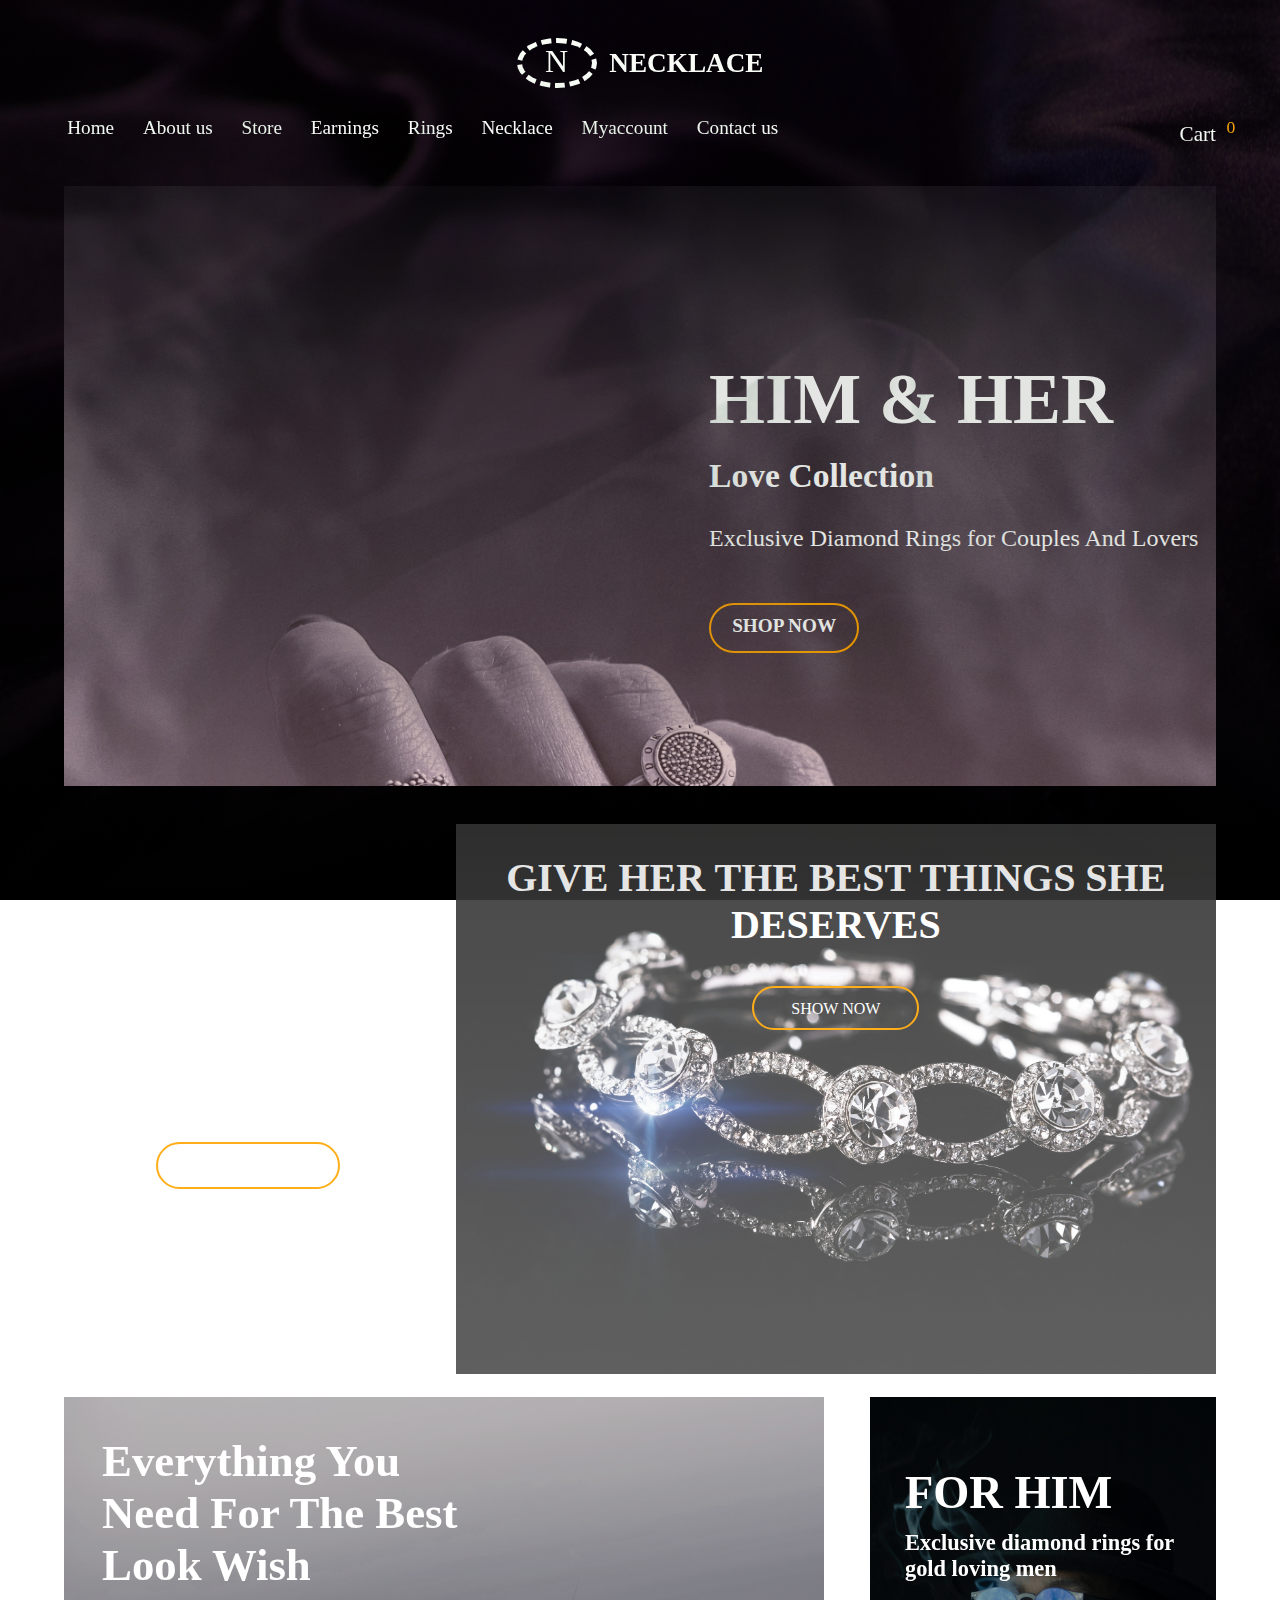
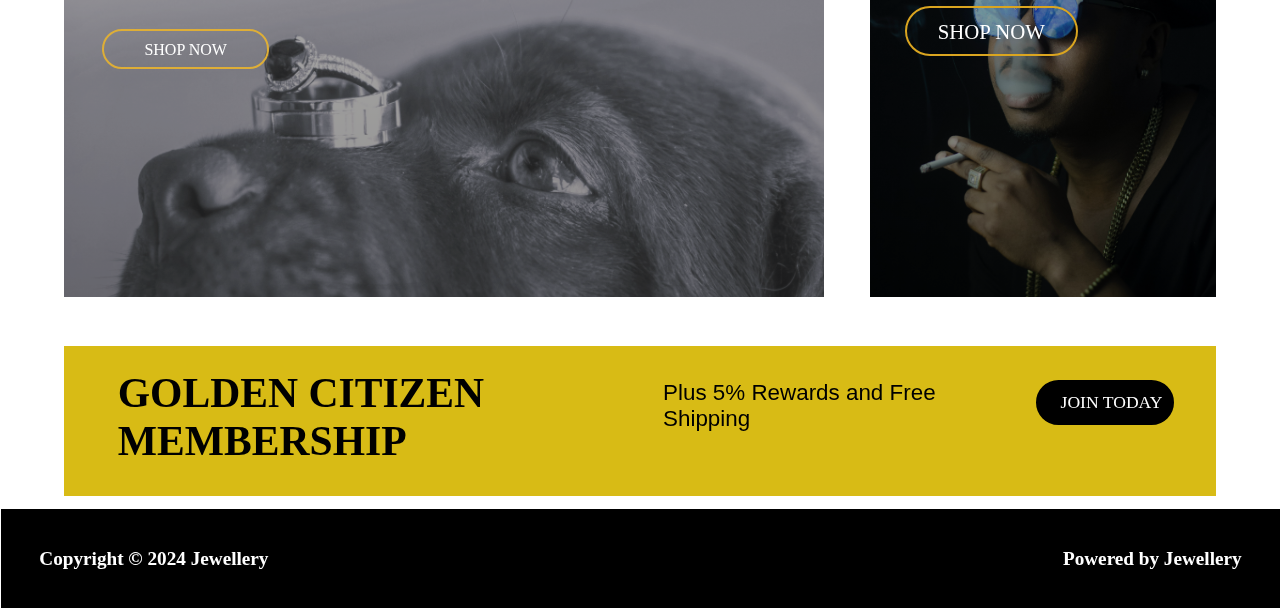
==== index.html @ 0aa72702 "first commit" ====
<!DOCTYPE html>
<html lang="en">
<head>
    <meta charset="UTF-8">
    <meta name="viewport" content="width=device-width, initial-scale=1.0">
    <title>portpolio</title>
    <link rel="stylesheet" href="styles.css">
    <link rel="stylesheet" href="https://cdnjs.cloudflare.com/ajax/libs/font-awesome/6.5.1/css/all.min.css" integrity="sha512-DTOQO9RWCH3ppGqcWaEA1BIZOC6xxalwEsw9c2QQeAIftl+Vegovlnee1c9QX4TctnWMn13TZye+giMm8e2LwA==" crossorigin="anonymous" referrerpolicy="no-referrer" />

</head>
<body>
<!-- header banner -->
<div class="header">
    <div class="head1">
        <div class="log">N</div> 
        <h3 class="title">NECKLACE</h3>
    </div>
    <div class="container">
        <nav class="nav_bar">
                <ol class="lists">
                    <li><a href="#">Home</a></li>
                    <li><a href="about.html">About us</a></li>
                    <li><a href="store.html">Store</a></li>
                    <li><a href="Earnings.html">Earnings</a></li>
                    <li><a href="rings.html">Rings</a></li>
                    <li><a href="necklace.html">Necklace</a></li>
                    <li><a href="myaccount.html">Myaccount</a></li>
                    <li><a href="contact.html">Contact us</a></li>
                    <li class="last"><a class="cart" href="Cart.html">Cart&nbsp; <i class="fa-solid fa-cart-shopping"></i> <sup>0</sup></a></li>
                </ol>
        </nav>
    </div>
</div>
<!-- section Body -->
    <div class="article">
        <div class="article_body">
            <h2><a href="#">HIM & HER</a></h2>
            <h4><a href="#">Love Collection </a>
            </h4>
            <p>Exclusive Diamond Rings for Couples And Lovers</p>
            <div class="shopbut">
                <a  href="#">SHOP NOW</a>
        </div> 
        </div>
       
    </div>
    <div class="section">
        <div class="gallery1">
            <h4><a href="#">Necklace With Diamond Pendant</a></h4>
            <p>Lorem ipsum dolor sit amet adipisicing elit.</p>
            <div class="galbut1" ><a  href="#"> $200-BUY NOW</a></div>
        </div>
        <div class="gallery2">
            <h3><a href="#">GIVE HER THE BEST THINGS SHE DESERVES</a></h3>
            <div class="galbut2" ><a  href="#"> SHOW NOW</a></div>
        </div>
        <div class="gallery3">
            <h3>
                <a href="#">Everything You Need For The Best Look Wish</a>  
            </h3>
            <div class="galbut3"><a href="#"> SHOP NOW</a>
            </div>
        </div>
        <div class="gallery4">
            <h2><a href="#"> FOR HIM</a></h2>
            <p><a href="#">Exclusive diamond rings for gold loving men</a> </p>
            <div class="galbut4">
                <a href="#"> SHOP NOW</a>
            </div>
        </div>
    </div>
<!-- footer -->
<div class="footer">
    <div class="footertext1">
       GOLDEN CITIZEN MEMBERSHIP
    </div>
    <div class="footertext2">
        Plus 5%  Rewards and Free Shipping
    </div>
    <div class="footerbut">
        <a href="#">JOIN TODAY</a>
    </div>
</div>
<!-- copyright -->
<div class="copyright">
    <p class="text">Copyright © 2024 Jewellery</p>
    <p class="text">Powered by Jewellery</p>
</div>
</body>
</html>
---- styles.css ----
/* general Styles */
* {
    margin: 0;
    padding: 0;
    box-sizing: border-box;
    font-family:'Times New Roman', Times, serif ;
    color: white;
}
body{
        background-image:linear-gradient(rgba(0,0,0,0.8),rgba(0, 0, 0,1.0)),url("./background/background.jpg");
        background-repeat: no-repeat;
        background-size: cover;
        background-attachment: fixed;
        mix-blend-mode: exclusion;
       
    }
    
/* head1 */
.head1{
    display: flex;
    justify-content: center;
    margin-top: 3%;
}
.log{
    color:white ;
    border: 5px dashed white;
    border-radius: 50%;
    text-align: center;
    font-size: 2.0em;
    height: 50px;
    width: 80px;
    transition: 0.4s ease-in-out;
    cursor: pointer;

}
 .title{
    margin-top: 10px;
    margin-left: 1%;
    font-size: 1.7em;
    transition: 0.4s ease-in-out;
}
/* nav Styles */
a{
    text-decoration: none;
    cursor:pointer;
    transition: 0.4s ease-in-out;

}
li{
list-style-type: none;
font-size: 1.2em;
padding-top: 1.5em;
padding-left: 1.5em;
}
nav ol {
    display: flex;
    justify-content: flex-start;
    margin-left: 0%;
}

.log:hover{
    color:orange;
    border-color:orange ;
    box-shadow: 3px 0px 4px White;
}
.cart{
    font-size: 1.1em;
    margin:0; 
    transition: 0.4s ease-in-out;
    
}
.last{
    margin-left: 30%;

}
ol{
    padding-left: 3%;
}
sup{
    color: orange;
}
a:hover,.title:hover{
color:orange;
border:none
}

/* -------------------------------------------------------------------------------------------------------- */
/* -------------------------------------------------------------------------------------------------------- */

/* article */
.article{
    
    height: 600px;
    width:90%;
    margin: 3% 5% ;
    background-image:linear-gradient(rgba(0, 0, 0, 0.9),rgba(233, 0, 0, 0.1)),url("./background/ring8.jpg");
    opacity: 0.9;
    background-repeat: no-repeat;
    background-size: cover;
    cursor: pointer;
    transition: 2s ease-in-out;
    }
.article:hover{
    padding-top: 2%;
}
.article_body{
    height: auto;
    font-size: 3.0em;
    font-weight: bolder;
    padding-top: 15%;
    padding-left: 56%;
    color: rgba(255, 255, 255,1);
}
.article:hover{
    opacity: 0.8;
}
.article_body h4{
    padding-top: 3%;
    font-size: 0.7em;
    font-weight: bold;
    
}
.article_body p{
    padding-top: 6%;
    font-size: 0.5em;
    font-weight: lighter;
}
.shopbut{

    font-size: 0.4em;
    margin-top: 10%;
    text-align: center;
    border: 2px solid orange;
    border-radius: 25px;
    height: 50px;
    width: 150px;
    padding-top: 10px;
}
.shopbut:hover{
    background-color: orangered;
}

/* -------------------------------------------------------------------------------------------------------- */
/* -------------------------------------------------------------------------------------------------------- */
/* section */
.section{
    width:90%;
    margin: 2% 5% ;
    height: auto;
    display: flex;
    justify-content: space-between;
    flex-wrap: wrap;
}
.gallery1{
    background-image: url(./background/necklace5.jpg);
    opacity: 0.9;
    mix-blend-mode: multiply;
    background-repeat: no-repeat;
    background-size: cover;   
    width:32%;
    height:550px;
    margin: 0;
    cursor: pointer;
    mix-blend-mode: multiply;
    text-align: center;
    padding-top:7% ;
    transition: 3s all ease-in-out

}
.gallery1:hover,.gallery2:hover,.gallery3:hover,.gallery4:hover{
    transform: scale(0.9);
}
.gallery1 h4{
    transition: 2s ease-in-out;
    font-size: 1.9em;
    font-weight: bolder;
    line-height: 1.0em;
}
.gallery1 h4:hover{
    padding-top: 1%;
}
.gallery1 p{
    font-weight: bold;
    font-size:1.2em;
    padding-top: 5%;
}
.galbut1{
    margin-top: 37%;
    margin-left: 25%;
    padding-top: 13px;
    width: 50%;
    height: 10%;
    border: 2px solid orange;
    border-radius: 25px;
}

.gallery2{

    background-image:linear-gradient(rgba(255, 255, 255, 0.2),rgba(255, 255, 255, 0.3)),url("./background/diamond1.jpg");
    /* background-image: url(./background/diamond1.jpg); */
    opacity: 0.9;
    background-repeat: no-repeat;
    background-size: cover;
    width: 66%;
    height: 550px;
    margin: 0;
    mix-blend-mode: multiply;
    transition: 3s all ease-in-out


}
.gallery2 h3{
    text-align: center;
    font-size: 5ch;
    margin-top: 4%;
}
.galbut2{
    margin-top: 5%;
    margin-left: 39%;
    padding-top:12px;
    text-align: center;
    width: 22%;
    height: 8%;
    border: 2px solid orange;
    border-radius: 25px;
}
.gallery3{
    background-image:linear-gradient(rgba(0, 0, 0, 0.3),rgba(0, 0, 0, 0.5)),url("./background/ring6.jpg"); 
    opacity: 0.9;
    mix-blend-mode:difference;
    background-repeat: no-repeat;
    background-size:cover;    
    width: 66%;
    height: 500px;
    margin: 2% 0;
    transition: 3s all ease-in-out

}
.gallery3 h3{
    font-size: 2.8em;
    margin-top: 5%;
    margin-left: 5%;
    width: 53%;
    font-weight: bolder;
}
.galbut3{
    border: 2px solid goldenrod;
    padding-top: 10px;
    width: 22%;
    height: 8%;
    margin-top: 5%;
    margin-left:5% ;
    border-radius: 25px;
    text-align: center;
}
.gallery4{
    background-image:linear-gradient(rgba(0, 0, 0, 0.3),rgba(0, 0, 0, 0.5)),url("./background/men3.jpg");
    opacity: 1.0;
    mix-blend-mode: multiply;
    background-repeat: no-repeat;
    background-size: cover;
    width:30%;
    height:500px;
    margin: 2% 0%;
    transition: 3s all ease-in-out

}
.gallery4 h2{
    font-size: 2.9em;
    font-weight: bolder;
    margin-left: 10%;
    margin-top: 20%;
}
.gallery4 p{
    font-size: 1.4em;
    font-weight: bold;
    padding-top: 3%;
    margin-left: 10%;
}
.galbut4{
    border: 2px solid goldenrod;
    border-radius: 25px;
    margin-left: 10%;
    margin-top:7% ;
    width: 50%;

    font-size: 1.3em;
    height: 10%;
    text-align: center;
    padding-top: 12px;

}
.galbut1:hover,.galbut2:hover,.galbut3:hover,.galbut4:hover{
    background-color: orangered;
}

/* -------------------------------------------------------------------------------------------------------- */
/* -------------------------------------------------------------------------------------------------------- */

/* footer */
.footer{
    background-color:rgb(216, 187, 21);
    display: flex;
    padding: 0;
    width: 90%;
    justify-content: space-around;
    height: 150px;
    margin: 1% 5%;
}

.footertext1  {
    font-size: 2.6em;
    font-weight: bolder;
    color: black;
    margin-left: 1%;
    width: 40%;
    margin-top: 2%;
}
.footertext2{
    font-size: 1.4em;
    color: black;
    font-weight: lighter;
    margin-top:3%;
    width:25%;
    font-family:Verdana, Tahoma, sans-serif
}
.footerbut{
    border:2px solid black;
    border-radius: 25px;
    width: 12%;
    height: 30%;
    background-color: black;
    padding-top:10px;
    padding-left: 2%;
    margin-top:3% ;
    font-size: 1.1em;
}
/* ------------------------------------------------------------------------------------------------------------------------ */
/* copyrights */
.copyright{
    background-color:black;
    width:100%;
    height:100px;
    display: flex;
    border-top: 1px solid white;
    border-left:1px solid white;
    justify-content:space-between;
}
.text{
    margin: 3% 3%;
    font-size: 1.2em;
    font-weight: bold;
}
/* -------------------------------------------------------------------------------------------------------- */
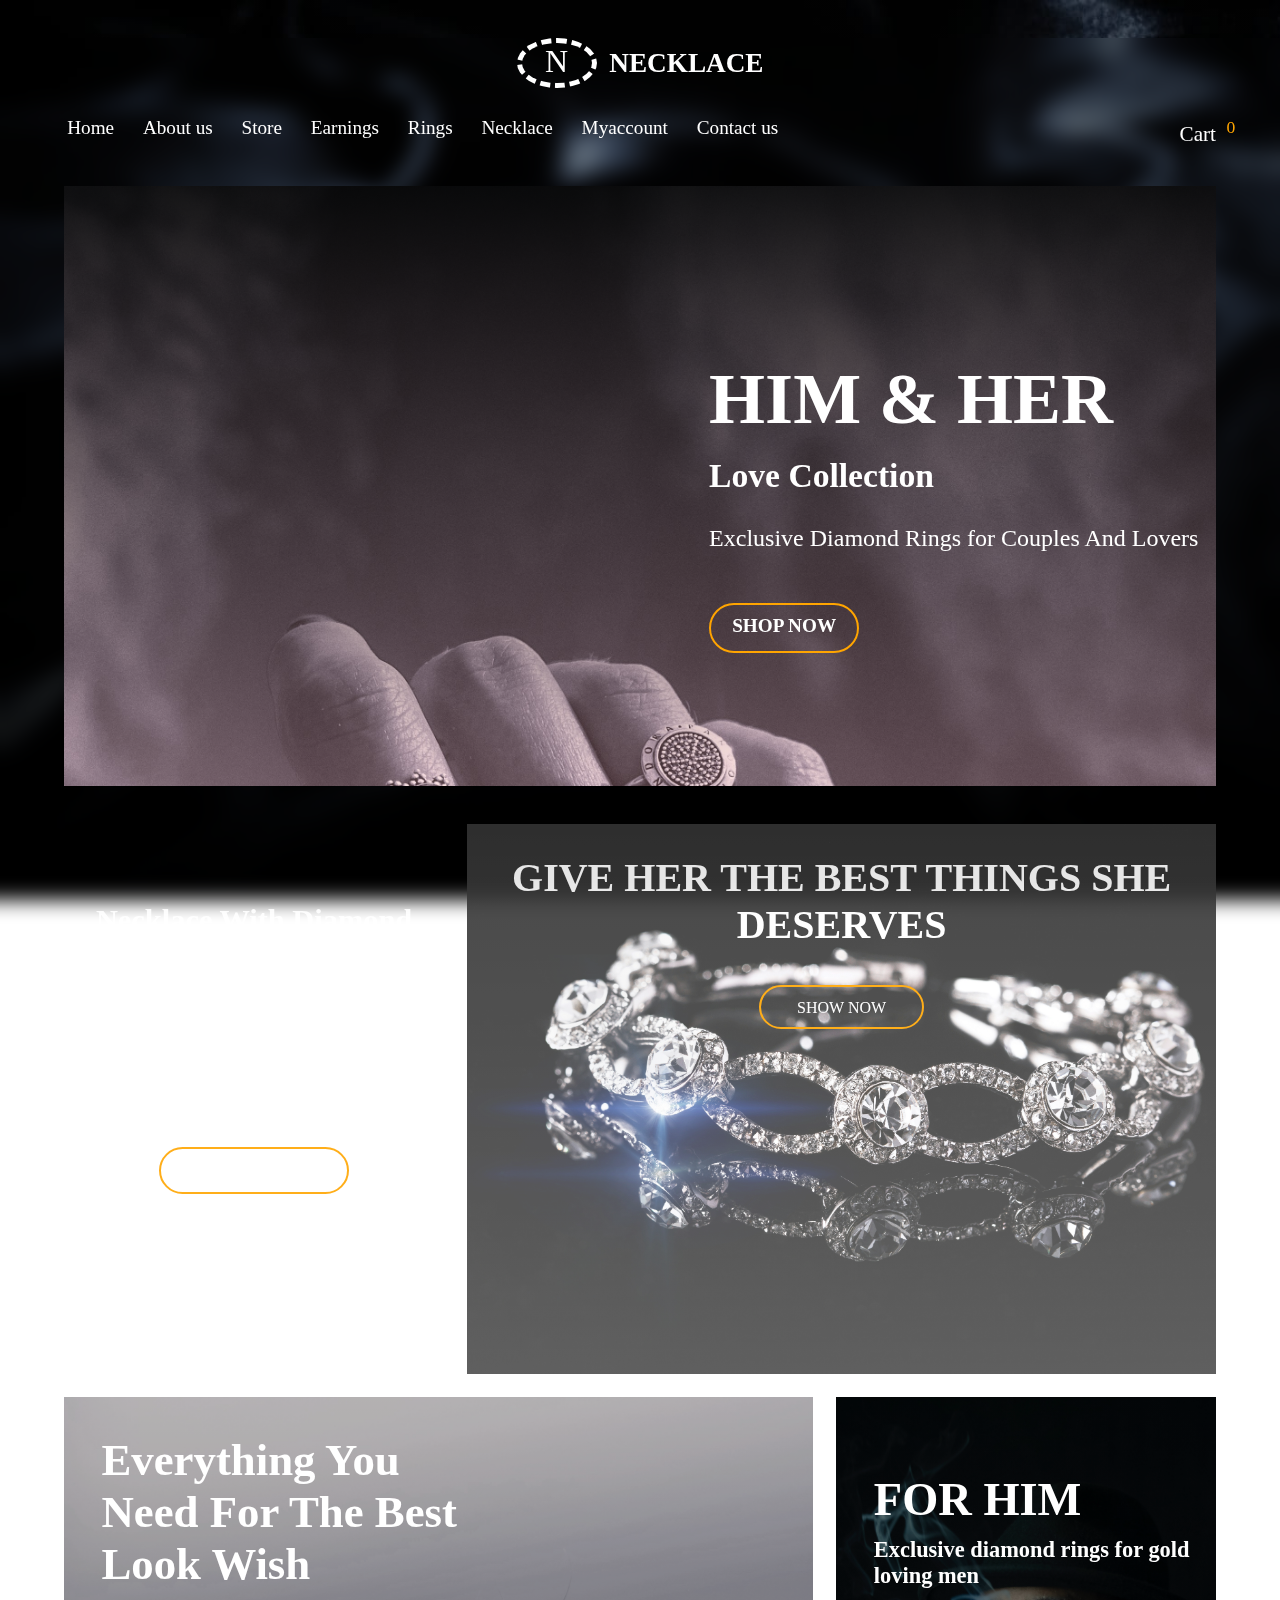
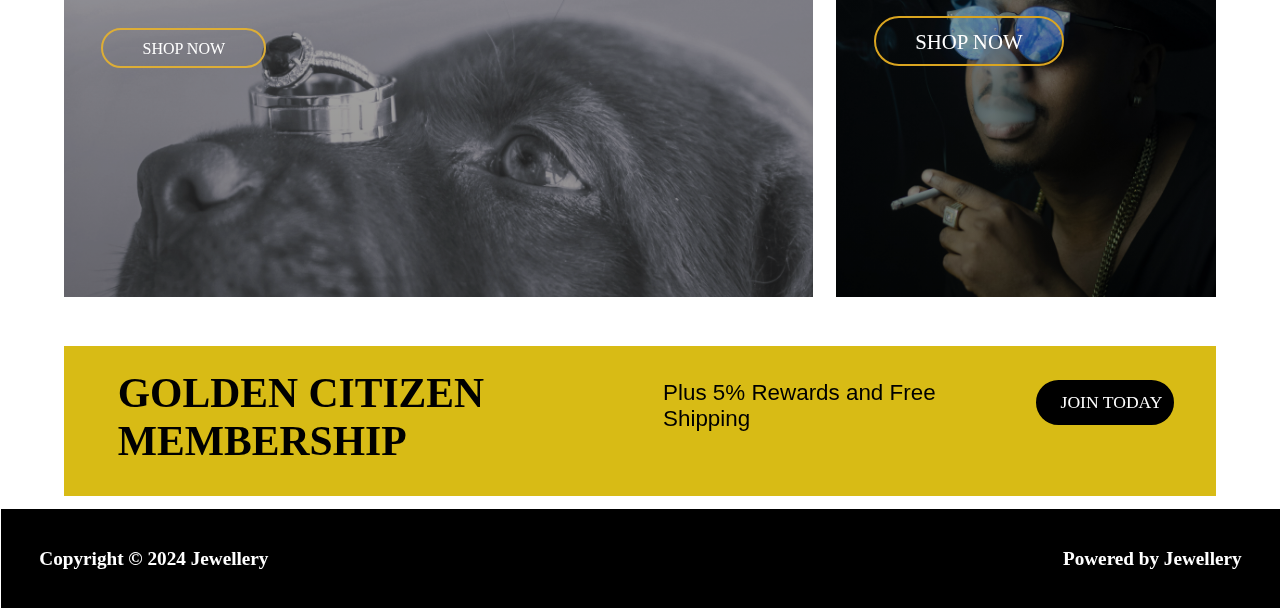
==== commit 5c6188c8: "Full Commit" ====
--- a/index.html
+++ b/index.html
@@ -3,74 +3,123 @@
 <head>
     <meta charset="UTF-8">
     <meta name="viewport" content="width=device-width, initial-scale=1.0">
-    <title>portpolio</title>
+    <title>N Jewellery</title>
     <link rel="stylesheet" href="styles.css">
     <link rel="stylesheet" href="https://cdnjs.cloudflare.com/ajax/libs/font-awesome/6.5.1/css/all.min.css" integrity="sha512-DTOQO9RWCH3ppGqcWaEA1BIZOC6xxalwEsw9c2QQeAIftl+Vegovlnee1c9QX4TctnWMn13TZye+giMm8e2LwA==" crossorigin="anonymous" referrerpolicy="no-referrer" />
-
+    <link rel="stylesheet" href="Cart_styles.css">
 </head>
 <body>
 <!-- header banner -->
-<div class="header">
-    <div class="head1">
-        <div class="log">N</div> 
-        <h3 class="title">NECKLACE</h3>
+    <div class="header">
+        <div class="head1">
+            <div class="log">N</div> 
+            <h3 class="title">NECKLACE</h3>
+        </div>
+        <div class="container">
+            <nav class="nav_bar">
+                    <ol class="lists">
+                        <li><a href="#">Home</a></li>
+                        <li><a href="about.html">About us</a></li>
+                        <li><a href="store.html">Store</a></li>
+                        <li><a href="Earnings.html">Earnings</a></li>
+                        <li><a href="rings.html">Rings</a></li>
+                        <li><a href="necklace.html">Necklace</a></li>
+                        <li><a href="myaccount.html">Myaccount</a></li>
+                        <li><a href="contact.html">Contact us</a></li>
+
+                         <li class="last" onclick=sideview()><a class="cart" id="toggle">Cart&nbsp; <i class="fa-solid fa-cart-shopping"></i> <sup>0</sup></a></li>
+                         
+                    </ol>
+            </nav>
+            <div class="menu_bar">
+                <div class="menuline"></div>
+                <div class="menuline"></div>
+                <div class="menuline"></div>
+            </div>
+        </div>
     </div>
-    <div class="container">
-        <nav class="nav_bar">
-                <ol class="lists">
-                    <li><a href="#">Home</a></li>
-                    <li><a href="about.html">About us</a></li>
-                    <li><a href="store.html">Store</a></li>
-                    <li><a href="Earnings.html">Earnings</a></li>
-                    <li><a href="rings.html">Rings</a></li>
-                    <li><a href="necklace.html">Necklace</a></li>
-                    <li><a href="myaccount.html">Myaccount</a></li>
-                    <li><a href="contact.html">Contact us</a></li>
-                    <li class="last"><a class="cart" href="Cart.html">Cart&nbsp; <i class="fa-solid fa-cart-shopping"></i> <sup>0</sup></a></li>
-                </ol>
-        </nav>
+
+<!-- cart Popup -->
+<div class="cart_window">
+    <div class="shoplabel">
+        <p><a href="#">Shopping Cart</a></p>
+        <p class="exit" onclick=sidenone()><a>X</a></p>
     </div>
+    <div class="shopping_products"><a>No Products in the cart.</a></div>
+    <div class="shopping_but"><a href="store.html">CONTINUE SHOPPING</a></div>
 </div>
+
+<!-- script in js -->
+  <script>
+//  script for menubar in mobile view
+                const men=document.querySelector('.menu_bar')
+                const menuview=document.querySelector('.lists')
+                men.addEventListener('click' , ()=>{
+                    menuview.classList.toggle("show_menu")
+                }) 
+// use fuction methods to work As view and None to Cart Page
+   function sidenone(){
+    const view=document.querySelector('.last')
+    const hidemenu =document.querySelector('.cart_window')
+    hidemenu.style.display='none'
+    view.style.display='block'
+
+    }
+   function sideview(){
+    const hide=document.querySelector('.last')
+    const showmenu =document.querySelector('.cart_window')
+    showmenu.style.display='block'
+    hide.style.display='none'
+
+
+    } 
+  </script>
+
+
 <!-- section Body -->
     <div class="article">
         <div class="article_body">
-            <h2><a href="#">HIM & HER</a></h2>
-            <h4><a href="#">Love Collection </a>
+            <h2><a>HIM & HER</a></h2>
+            <h4><a>Love Collection </a>
             </h4>
             <p>Exclusive Diamond Rings for Couples And Lovers</p>
             <div class="shopbut">
-                <a  href="#">SHOP NOW</a>
+                <a href="./store.html">SHOP NOW</a>
         </div> 
         </div>
        
     </div>
     <div class="section">
         <div class="gallery1">
-            <h4><a href="#">Necklace With Diamond Pendant</a></h4>
+            <h4><a>Necklace With Diamond Pendant</a></h4>
             <p>Lorem ipsum dolor sit amet adipisicing elit.</p>
-            <div class="galbut1" ><a  href="#"> $200-BUY NOW</a></div>
+            <div class="galbut1" ><a href="./necklace.html"> $200-BUY NOW</a></div>
         </div>
+
         <div class="gallery2">
-            <h3><a href="#">GIVE HER THE BEST THINGS SHE DESERVES</a></h3>
-            <div class="galbut2" ><a  href="#"> SHOW NOW</a></div>
+            <h3><a>GIVE HER THE BEST THINGS SHE DESERVES</a></h3>
+            <div class="galbut2" ><a  href="./rings.html"> SHOW NOW</a></div>
         </div>
+
         <div class="gallery3">
             <h3>
-                <a href="#">Everything You Need For The Best Look Wish</a>  
+                <a>Everything You Need For The Best Look Wish</a>  
             </h3>
-            <div class="galbut3"><a href="#"> SHOP NOW</a>
+            <div class="galbut3"><a href="./rings.html"> SHOP NOW</a>
             </div>
         </div>
+
         <div class="gallery4">
-            <h2><a href="#"> FOR HIM</a></h2>
-            <p><a href="#">Exclusive diamond rings for gold loving men</a> </p>
+            <h2><a> FOR HIM</a></h2>
+            <p><a>Exclusive diamond rings for gold loving men</a> </p>
             <div class="galbut4">
-                <a href="#"> SHOP NOW</a>
+                <a href="./store.html"> SHOP NOW</a>
             </div>
         </div>
+        
     </div>
 <!-- footer -->
-<div class="footer">
+    <div class="footer">
     <div class="footertext1">
        GOLDEN CITIZEN MEMBERSHIP
     </div>
@@ -78,13 +127,13 @@
         Plus 5%  Rewards and Free Shipping
     </div>
     <div class="footerbut">
-        <a href="#">JOIN TODAY</a>
+        <a href="./myaccount.html">JOIN TODAY</a>
     </div>
-</div>
+    </div>
 <!-- copyright -->
-<div class="copyright">
+    <div class="copyright">
     <p class="text">Copyright © 2024 Jewellery</p>
     <p class="text">Powered by Jewellery</p>
-</div>
+    </div>
 </body>
 </html>--- a/styles.css
+++ b/styles.css
@@ -7,11 +7,12 @@
     color: white;
 }
 body{
-        background-image:linear-gradient(rgba(0,0,0,0.8),rgba(0, 0, 0,1.0)),url("./background/background.jpg");
+        background-image:linear-gradient(rgba(0, 0, 0, 0.267),rgba(0, 0, 0,1.0)),url("./background/backtemp.jpg");
         background-repeat: no-repeat;
         background-size: cover;
         background-attachment: fixed;
-        mix-blend-mode: exclusion;
+        /* mix-blend-mode: exclusion; */
+        backdrop-filter: blur(10px);
        
     }
     
@@ -83,18 +84,36 @@
 color:orange;
 border:none
 }
-
-/* -------------------------------------------------------------------------------------------------------- */
-/* -------------------------------------------------------------------------------------------------------- */
-
-/* article */
+.menuline{
+    height: 3px;
+    width: 25px;
+    background-color: white;
+    margin-bottom: 3px;
+}
+.menu_bar{
+    background-color: orangered;
+    border-radius: 5px;
+    width: 45px;
+    height: 35px;
+    padding-top: 10px;
+    padding-left:10px;
+    cursor:pointer;
+    margin-top: -40px;
+    display: none;
+}
+
+/* -------------------------------------------------------------------------------------------------------- */
+/* -------------------------------------------------------------------------------------------------------- */
+
+/* article */     
 .article{
     
     height: 600px;
     width:90%;
     margin: 3% 5% ;
     background-image:linear-gradient(rgba(0, 0, 0, 0.9),rgba(233, 0, 0, 0.1)),url("./background/ring8.jpg");
-    opacity: 0.9;
+    background-image:linear-gradient(rgb(15,15,19),(black)),url("./background/ring8.jpg");
+    mix-blend-mode: none;
     background-repeat: no-repeat;
     background-size: cover;
     cursor: pointer;
@@ -140,7 +159,6 @@
     background-color: orangered;
 }
 
-/* -------------------------------------------------------------------------------------------------------- */
 /* -------------------------------------------------------------------------------------------------------- */
 /* section */
 .section{
@@ -150,6 +168,7 @@
     display: flex;
     justify-content: space-between;
     flex-wrap: wrap;
+   
 }
 .gallery1{
     background-image: url(./background/necklace5.jpg);
@@ -157,7 +176,7 @@
     mix-blend-mode: multiply;
     background-repeat: no-repeat;
     background-size: cover;   
-    width:32%;
+    width:33%;
     height:550px;
     margin: 0;
     cursor: pointer;
@@ -201,7 +220,7 @@
     opacity: 0.9;
     background-repeat: no-repeat;
     background-size: cover;
-    width: 66%;
+    width: 65%;
     height: 550px;
     margin: 0;
     mix-blend-mode: multiply;
@@ -230,7 +249,7 @@
     mix-blend-mode:difference;
     background-repeat: no-repeat;
     background-size:cover;    
-    width: 66%;
+    width: 65%;
     height: 500px;
     margin: 2% 0;
     transition: 3s all ease-in-out
@@ -259,7 +278,7 @@
     mix-blend-mode: multiply;
     background-repeat: no-repeat;
     background-size: cover;
-    width:30%;
+    width:33%;
     height:500px;
     margin: 2% 0%;
     transition: 3s all ease-in-out
@@ -351,4 +370,155 @@
     font-size: 1.2em;
     font-weight: bold;
 }
-/* -------------------------------------------------------------------------------------------------------- */+/* -------------------------------------------------------------------------------------------------------- */
+/* ------------------------------------------------------------------------------------------------- */
+/* for Phone Media Quries */
+
+@media  all and (min-width:150px) and (max-width:900px){
+
+    .head1{
+        justify-content: flex-start;
+        padding: 2% 3%;
+        background-color: rgb(15,15,19);
+        width: 100%;
+        margin: 0 0%;
+        margin-top: 1%;
+    }
+    ol{
+        flex-direction: column;
+        justify-content: center;
+        z-index: 2;
+        width: 100%;
+        margin: 0;
+        text-align: center;
+        background-color: rgb(15, 15, 19);
+    }
+
+    li{
+        font-size: 1.2em;
+        padding-left: 0;
+        padding-top: 0;
+        margin-top: 1.2em;
+        margin-left: 0;
+        transition: 1.5s ease-in-out;
+    }
+    li:hover{
+        border: 2px solid white ;
+        padding-left: 10%;
+        z-index: 2;
+        background-color: orangered;
+        padding-top: 20px;
+        padding-bottom: 15px;
+    }
+    .last{
+        margin-left: 0;
+    }
+    .lists{
+        display: none;
+    } 
+    .menu_bar{
+        display: block;
+        position: absolute;
+        top: 2%;
+        left: 83%;
+    }
+    .show_menu{
+        display: block;
+    }  
+
+    /* section */
+    .article{
+        width: 94%;
+        margin: 0 3%;
+        height: 400px;
+        
+    }
+    .article_body{
+        width: 100%;
+        padding-top: 20%;
+        padding-left: 0;
+        text-align: center;
+        align-items: center;
+        font-size: 1.8em;
+    } 
+    .shopbut{
+    
+        margin-left: 30%;
+        height: 40px;
+        align-items: center;
+    }
+    .section{
+        flex-wrap: wrap;
+        flex-direction: column;
+        width: 94%;
+        margin: 0% 3%;
+        
+    }
+   .gallery1,.gallery2,.gallery3,.gallery4{
+        width: 100%;
+        margin-top: 6%;
+        padding: 0; 
+        height: 400px;
+        text-align: center;
+        
+   }
+   .gallery1{
+    padding-top: 25%;
+    font-size: 0.7em;
+   }
+   .gallery2{
+    padding-top: 85%;
+    font-size: 0.9ch;
+   }
+   
+   .gallery3{
+    text-align: left;
+    font-size: 0.9ch;
+   }
+   .gallery4{
+    font-size: 0.7em;
+    text-align: left;
+    padding-top: 0;
+   }
+    .galbut1{
+        margin-top: 10%;
+        height: 50px;
+        
+        }
+    .galbut3{
+        font-size: 1.8em;
+        height: 40px;
+        width: 130px;
+    }
+    .galbut2{
+    width: 140px;
+    height: 40px;
+    margin-top: 5%;
+    margin-left: 30%;
+    font-size: 1.8em;
+   }
+/* --------------------------------------------------------------------------------------------------------- */
+/* footer sec */
+   .footer{
+    font-size: 0.4em;
+    height: 70px;
+   }
+   .footertext2{
+    padding-top: 1%;
+    width: 30%;
+    font-size: 2.0em;
+   }
+   .footerbut{
+    margin-top: 8%;
+    padding-top: 5px;
+    width: 20%;
+   }
+/* -------------------------------------------------------------------------------------------------------- */
+/* copyrights */
+
+.copyright{
+    font-size: 0.4em;
+    height: 60px;
+}
+
+}--- a/Cart_styles.css
+++ b/Cart_styles.css
@@ -0,0 +1,94 @@
+*{
+    box-sizing: border-box;
+}
+.cart_window{
+    position: fixed;
+    top: 2px;
+    right: 0%;
+    width: 40%;
+    height:660px;
+    font-size: 1.4em;
+    font-weight: 500;
+    font-family:'Arial Narrow', Arial;
+    border: 1px solid white;
+    backdrop-filter: blur(5px);
+    background-color: rgba(245, 244, 242, 0.103);
+    z-index: 3;
+    opacity: 1;
+    transition: 2s ease-in-out;
+    display: none;
+}
+.shoplabel{
+    width: 100%;
+    height: 60px;
+    display: flex;
+    padding-top:3%;
+    border-bottom: 1px solid white;
+    padding-left: 2%;
+    justify-content: flex-start;
+}
+.exit{
+padding-left: 67%;
+}
+.shopping_products{
+    font-size: 0.9em;
+    width: 100%;
+    filter: none;
+    height: 500px;
+    display: flex;
+    justify-content: center;
+    align-items: center;
+    border-bottom: 1px solid white;
+    
+}
+.shopping_but{
+    font-size: 0.9em;
+    border: 2px solid white;
+    width: 50%;
+    height: 50px;
+    padding: 2%;
+    padding-left: 4%;
+    border-radius: 25px;
+    margin: 3%;
+    margin-left: 25%;
+}
+.shopping_but:hover{
+    background-color: black;
+
+}
+.showcartview{
+    display:block;
+}
+/* ------------------------------------------------------------------------------------------------- */
+/* for Phone Media Quries */
+
+@media  all and (min-width:150px) and (max-width:900px){
+    .cart_window{
+        position: fixed;
+        top: 0%;
+        left: 0;
+        width:90%;
+        height: 470px;
+        font-size: 1.0em;       
+    }
+    .shoplabel{
+        padding-top: 7%;
+    }
+    .exit{
+        padding-left: 45%;
+
+    }
+    .shopping_products{
+        height: 350px;
+    }
+    .shopping_but{
+        width: 70%;
+        height: 40px;
+        padding: 3%;
+        margin-left: 15%;
+        padding-left: 7%;
+    }
+
+
+
+}